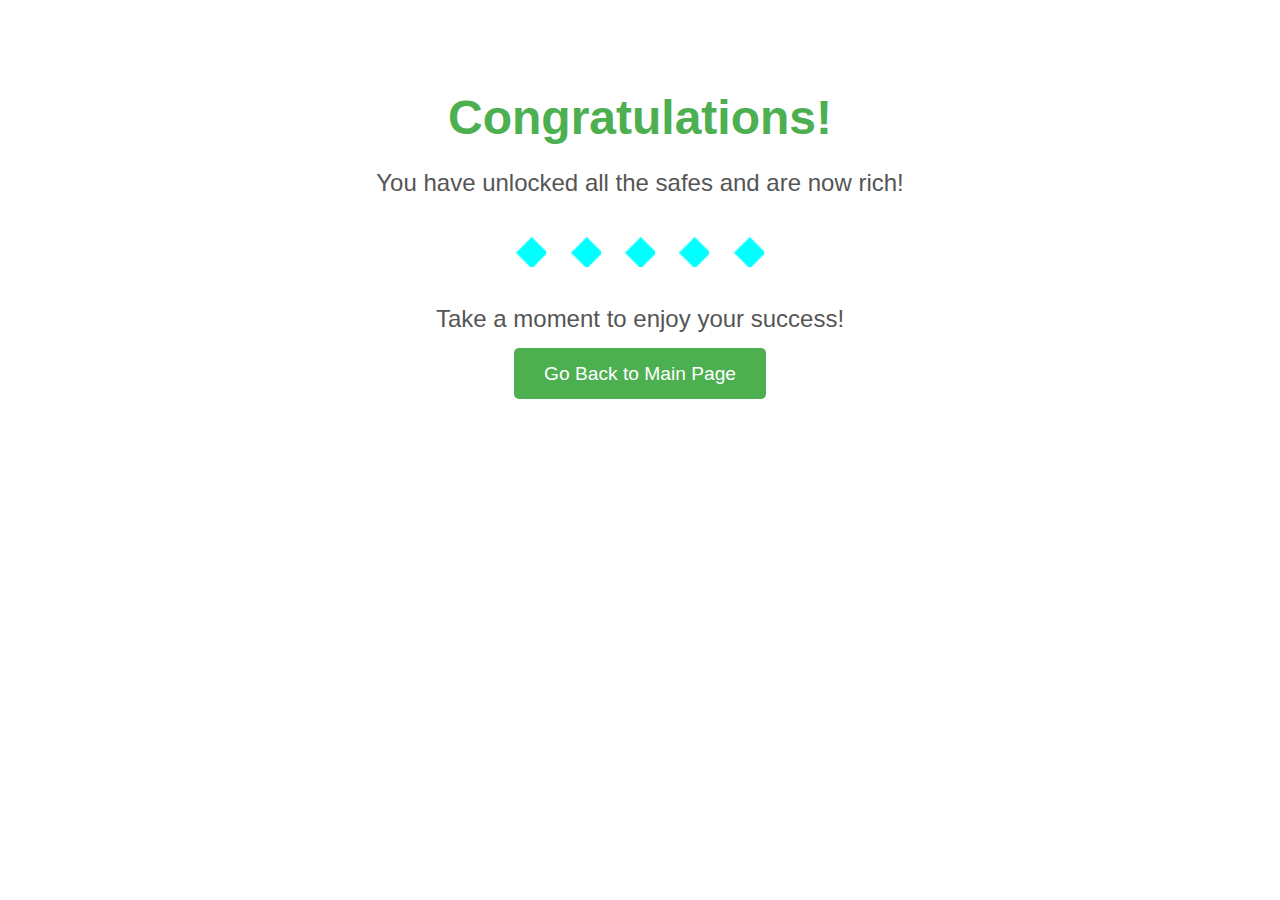
==== congratulations.html @ c7ab5a5d "fixed errors" ====
<!DOCTYPE html>
<html lang="en">
  <head>
    <meta charset="UTF-8" />
    <meta name="viewport" content="width=device-width, initial-scale=1.0" />
    <title>Congratulations!</title>
    <style>
      body {
        font-family: Arial, sans-serif;
        background-color: #fff;
        color: #333;
        text-align: center;
        padding: 50px;
      }
      h1 {
        font-size: 3em;
        color: #4caf50;
        margin-bottom: 20px;
      }
      p {
        font-size: 1.5em;
        color: #555;
        margin-bottom: 30px;
      }
      .diamond {
        display: inline-block;
        width: 30px;
        height: 30px;
        background-image: url("diamond.png");
        background-size: cover;
        margin: 10px;
        animation: sparkle 1s ease-in-out infinite;
      }
      @keyframes sparkle {
        0% {
          transform: scale(1) rotate(0);
          opacity: 1;
        }
        50% {
          transform: scale(1.2) rotate(45deg);
          opacity: 0.7;
        }
        100% {
          transform: scale(1) rotate(0);
          opacity: 1;
        }
      }
      .button {
        margin-top: 30px;
        padding: 15px 30px;
        background-color: #4caf50;
        color: white;
        font-size: 1.2em;
        border: none;
        border-radius: 5px;
        cursor: pointer;
        text-decoration: none;
      }
      .button:hover {
        background-color: #45a049;
      }
    </style>
  </head>
  <body>
    <h1>Congratulations!</h1>
    <p>You have unlocked all the safes and are now rich!</p>

    <div>
      <!-- Add some flying diamonds to celebrate -->
      <div class="diamond"></div>
      <div class="diamond"></div>
      <div class="diamond"></div>
      <div class="diamond"></div>
      <div class="diamond"></div>
    </div>

    <p>Take a moment to enjoy your success!</p>
    <a href="index.html" class="button">Go Back to Main Page</a>
  </body>
</html>
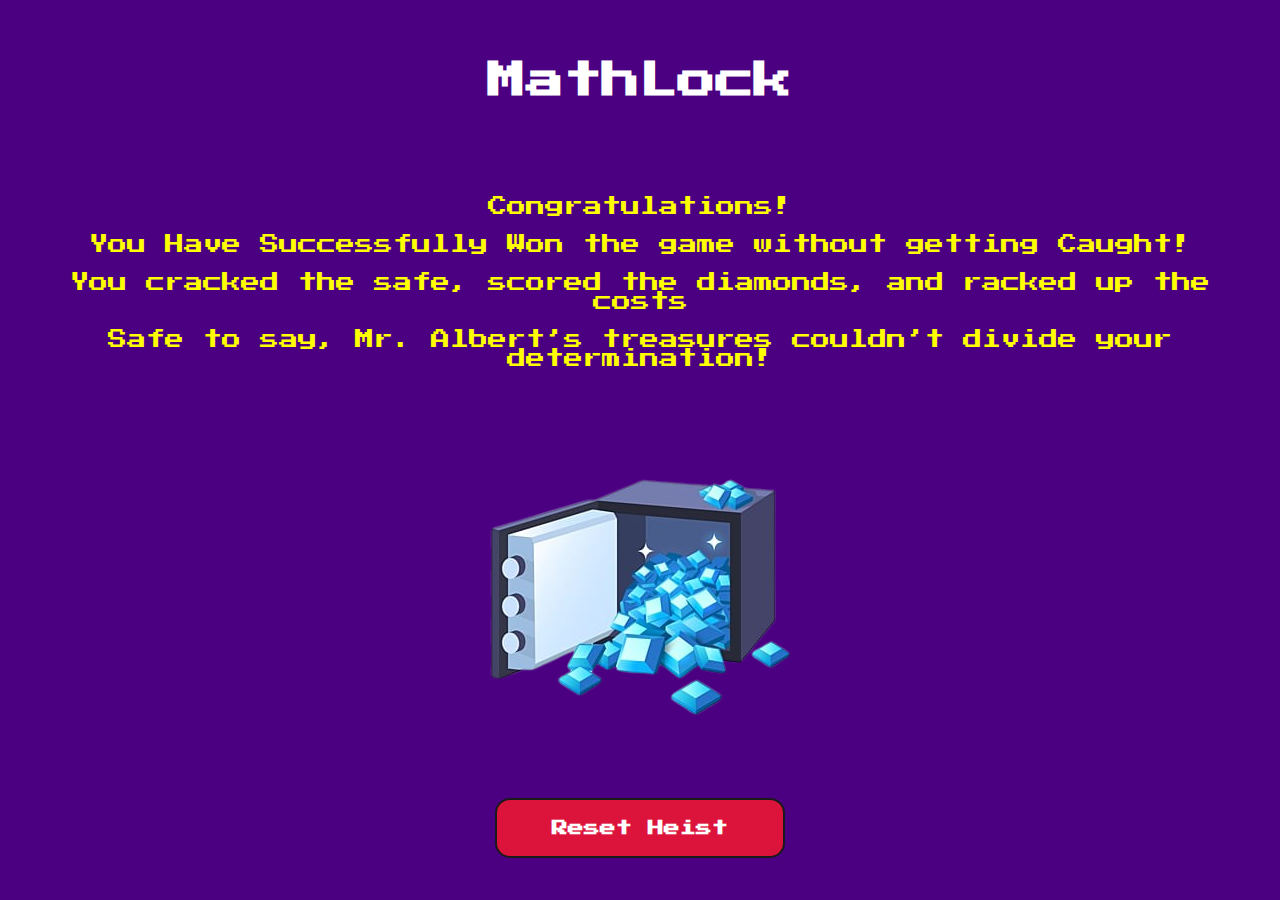
==== commit 32b648e5: "added new ending page + buttons + designs" ====
--- a/congratulations.html
+++ b/congratulations.html
@@ -3,78 +3,38 @@
   <head>
     <meta charset="UTF-8" />
     <meta name="viewport" content="width=device-width, initial-scale=1.0" />
-    <title>Congratulations!</title>
-    <style>
-      body {
-        font-family: Arial, sans-serif;
-        background-color: #fff;
-        color: #333;
-        text-align: center;
-        padding: 50px;
-      }
-      h1 {
-        font-size: 3em;
-        color: #4caf50;
-        margin-bottom: 20px;
-      }
-      p {
-        font-size: 1.5em;
-        color: #555;
-        margin-bottom: 30px;
-      }
-      .diamond {
-        display: inline-block;
-        width: 30px;
-        height: 30px;
-        background-image: url("diamond.png");
-        background-size: cover;
-        margin: 10px;
-        animation: sparkle 1s ease-in-out infinite;
-      }
-      @keyframes sparkle {
-        0% {
-          transform: scale(1) rotate(0);
-          opacity: 1;
-        }
-        50% {
-          transform: scale(1.2) rotate(45deg);
-          opacity: 0.7;
-        }
-        100% {
-          transform: scale(1) rotate(0);
-          opacity: 1;
-        }
-      }
-      .button {
-        margin-top: 30px;
-        padding: 15px 30px;
-        background-color: #4caf50;
-        color: white;
-        font-size: 1.2em;
-        border: none;
-        border-radius: 5px;
-        cursor: pointer;
-        text-decoration: none;
-      }
-      .button:hover {
-        background-color: #45a049;
-      }
-    </style>
+    <title>Document</title>
+    <link rel="stylesheet" href="congratulations.css" />
+    <link rel="preconnect" href="https://fonts.googleapis.com" />
+    <link rel="preconnect" href="https://fonts.gstatic.com" crossorigin />
+    <link
+      href="https://fonts.googleapis.com/css2?family=Press+Start+2P&display=swap"
+      rel="stylesheet"
+    />
   </head>
   <body>
-    <h1>Congratulations!</h1>
-    <p>You have unlocked all the safes and are now rich!</p>
-
-    <div>
-      <!-- Add some flying diamonds to celebrate -->
-      <div class="diamond"></div>
-      <div class="diamond"></div>
-      <div class="diamond"></div>
-      <div class="diamond"></div>
-      <div class="diamond"></div>
+    <div class="title">
+      <h1>MathLock</h1>
     </div>
-
-    <p>Take a moment to enjoy your success!</p>
-    <a href="index.html" class="button">Go Back to Main Page</a>
+    <div class="congrats">
+      <p>
+        Congratulations!
+        <br />
+        <br />
+        You Have Successfully Won the game without getting Caught!
+        <br />
+        <br />
+        You cracked the safe, scored the diamonds, and racked up the costs
+        <br />
+        <br />
+        Safe to say, Mr. Albert’s treasures couldn’t divide your determination!
+      </p>
+    </div>
+    <div class="safe">
+      <img src="safe.png" alt="" />
+    </div>
+    <div class="return">
+      <a href="index.html"><button id="home">Reset Heist</button></a>
+    </div>
   </body>
 </html>
--- a/congratulations.css
+++ b/congratulations.css
@@ -0,0 +1,67 @@
+body {
+  background-color: indigo;
+}
+
+.title {
+  font-family: "Press Start 2P", Helvetica, Arial, sans-serif;
+  font-size: larger;
+  color: white;
+  outline: none;
+  padding: 16px 55px;
+  margin-top: 20px;
+  text-align: center;
+  text-decoration: none;
+}
+.congrats {
+  font-family: "Press Start 2P", Helvetica, Arial, sans-serif;
+  font-size: larger;
+  color: yellow;
+  outline: none;
+  padding: 16px 55px;
+  margin-top: 20px;
+  text-align: center;
+  text-decoration: none;
+}
+.safe {
+  display: flex;
+  justify-content: center;
+  align-items: center;
+  height: 45%;
+}
+.return {
+  display: flex;
+  justify-content: center;
+  padding: 15px 30px;
+}
+.return button {
+  appearance: none;
+  background-color: transparent;
+  border: 2px solid #1a1a1a;
+  border-radius: 15px;
+  box-sizing: border-box;
+  color: white;
+  background-color: #dc143c;
+  cursor: pointer;
+  display: inline-block;
+  font-family: "Press Start 2P", Helvetica, Arial, sans-serif,
+    "Apple Color Emoji", "Segoe UI Emoji", "Segoe UI Symbol";
+  font-size: 16px;
+  font-weight: 600;
+  line-height: normal;
+  margin: 0;
+  min-height: 60px;
+  min-width: 0;
+  outline: none;
+  padding: 16px 55px;
+  margin-top: 20px;
+  text-align: center;
+  text-decoration: none;
+  user-select: none;
+  -webkit-user-select: none;
+  touch-action: manipulation;
+  justify-content: right;
+}
+
+.checkButton:disabled {
+  pointer-events: none;
+}
